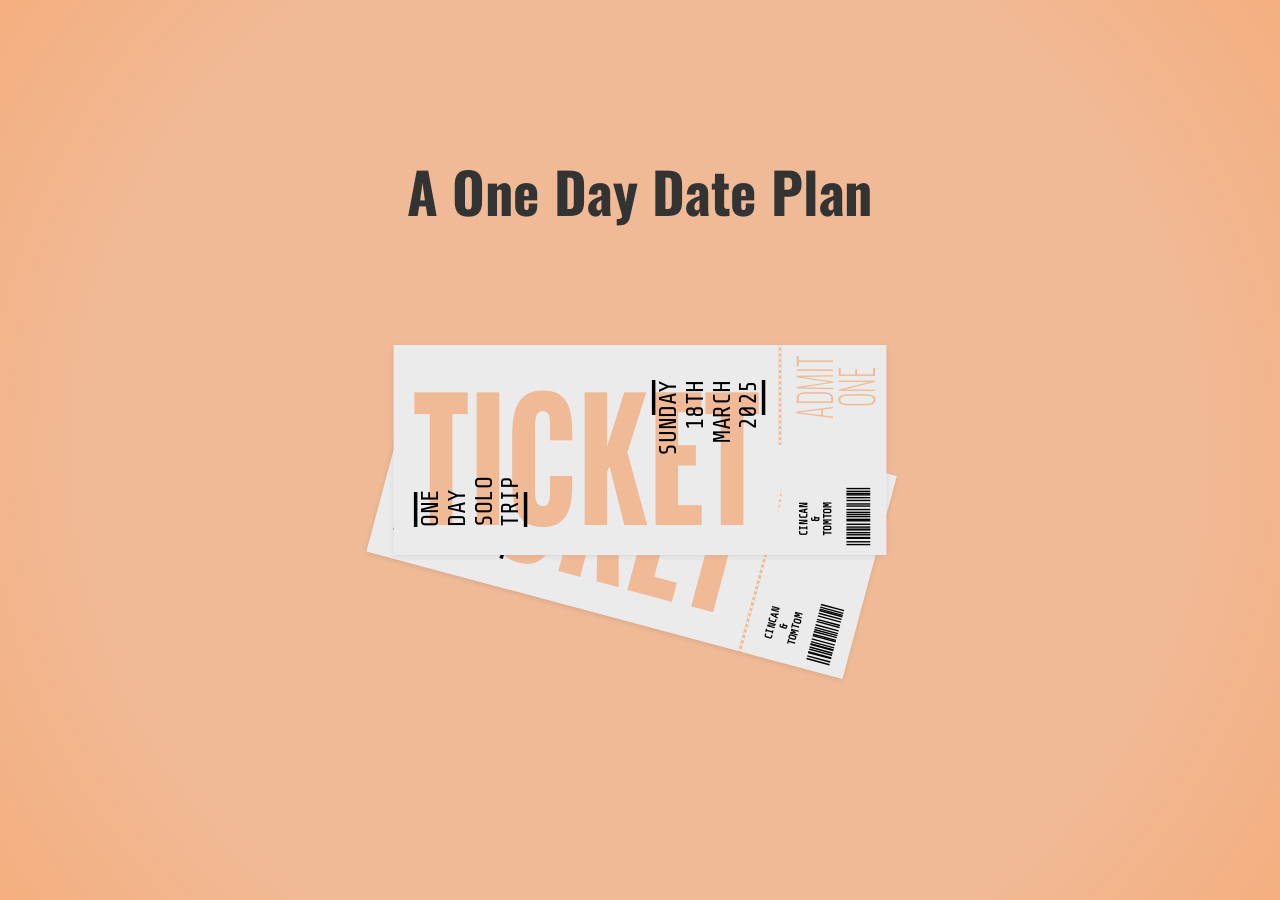
==== ticket.html @ d5c755c6 "first commit" ====
<!DOCTYPE html>
<html>
  <head>
    <title>Happy Birthday Cincan!</title>
    <link
      rel="icon"
      type="image/png"
      sizes="32x32"
      href="https://static-00.iconduck.com/assets.00/gift-icon-2048x1882-1wugth41.png"
    />
    <link
      rel="icon"
      type="image/png"
      sizes="16x16"
      href="https://static-00.iconduck.com/assets.00/gift-icon-2048x1882-1wugth41.png"
    />
    <link rel="stylesheet" href="ticket.css" />
    <script src="https://cdnjs.cloudflare.com/ajax/libs/jquery/3.2.1/jquery.min.js"></script>
  </head>
  <body>
    <div class="page-header">
      <h1>A One Day Date Plan</h1>
    </div>
    <div class="ticket-container behind">
      <div class="ticket bigger">
        <div class="ticket-content">
          <div class="ticket-background">
            <h1>Ticket</h1>
          </div>
          <div class="ticket-text">
            <div class="left">
              <div class="decoration-divider"></div>
              <h2>ONE</h2>
              <h2>DAY</h2>
              <h2>SOLO</h2>
              <h2>TRIP</h2>
              <div class="decoration-divider"></div>
            </div>
            <div class="right">
              <div class="decoration-divider"></div>
              <h2>SUNDAY</h2>
              <h2>18th</h2>
              <h2>MARCH</h2>
              <h2>2025</h2>
              <div class="decoration-divider"></div>
            </div>
          </div>
        </div>
      </div>
      <div class="ticket-divider"></div>
      <div class="ticket smaller">
        <div class="ticket-content">
          <div class="small-right">
            <h1>admit</h1>
            <h1>one</h1>
          </div>
          <div class="small-left">
            <h2>CinCan</h2>
            <h2>&</h2>
            <h2>TomTom</h2>
            <div class="barcode"></div>
          </div>
        </div>
      </div>
    </div>

    <div class="ticket-container">
      <div class="ticket bigger">
        <div class="ticket-content">
          <div class="ticket-background">
            <h1>Ticket</h1>
          </div>
          <div class="ticket-text">
            <div class="left">
              <div class="decoration-divider"></div>
              <h2>ONE</h2>
              <h2>DAY</h2>
              <h2>SOLO</h2>
              <h2>TRIP</h2>
              <div class="decoration-divider"></div>
            </div>
            <div class="right">
              <div class="decoration-divider"></div>
              <h2>Sunday</h2>
              <h2>18th</h2>
              <h2>MARCH</h2>
              <h2>2025</h2>
              <div class="decoration-divider"></div>
            </div>
          </div>
        </div>
      </div>
      <div class="ticket-divider"></div>
      <div class="ticket smaller">
        <div class="ticket-content">
          <div class="small-right">
            <h1>admit</h1>
            <h1>one</h1>
          </div>
          <div class="small-left">
            <h2>CinCan</h2>
            <h2>&</h2>
            <h2>TomTom</h2>
            <div class="barcode"></div>
          </div>
        </div>
      </div>
    </div>
  </body>
</html>
---- ticket.css ----
@import url("https://fonts.googleapis.com/css2?family=Oswald:wght@200..700&display=swap");
@import url("https://fonts.googleapis.com/css2?family=Share+Tech+Mono&display=swap");

:root {
  --ticket-color: #ebebeb;
  /* --body-color: #6d6d6d; */
  --body-color: #f0ba96;
  --background-text-color: #f0ba96;
}

* {
  margin: 0;
  padding: 0;
  box-sizing: border-box;
}

html,
body {
  min-width: 100%;
  min-height: 100vh;
}

body {
  background: var(--body-color);
  background: -moz-radial-gradient(
    circle,
    rgba(240, 186, 150, 1) 69%,
    rgba(245, 175, 128, 1) 100%
  );
  background: -webkit-radial-gradient(
    circle,
    rgba(240, 186, 150, 1) 69%,
    rgba(245, 175, 128, 1) 100%
  );
  background: radial-gradient(
    circle,
    rgba(240, 186, 150, 1) 69%,
    rgba(245, 175, 128, 1) 100%
  );
  filter: progid:DXImageTransform.Microsoft.gradient(startColorstr="#f0ba96",endColorstr="#f5af80",GradientType=1);
  overflow: hidden;
  display: flex;
  justify-content: center;
  align-items: center;
  transform: scale(0.7);
}

.ticket-container {
  display: flex;
  box-shadow: rgba(99, 99, 99, 0.2) 0px 2px 8px 0px;
  position: absolute;
}

.ticket-container.behind {
  animation: move-ticket 0.8s ease-in forwards;
}

.ticket-divider {
  height: 300px;
  border-left: 4px dotted var(--ticket-color);
}

.ticket-background,
.ticket-text {
  position: absolute;
  width: 100%;
  height: 100%;
  display: flex;
  justify-content: center;
  align-items: center;
}

.ticket {
  background-color: var(--ticket-color);
  position: relative;
}

.ticket.bigger {
  width: 550px;
  height: 300px;
}

.ticket.smaller {
  width: 150px;
  height: 300px;
}

.ticket-content {
  display: flex;
  position: relative;
  width: 100%;
  height: 100%;
}

.ticket-text {
  justify-content: space-between;
}

.ticket-background h1 {
  font-size: 180px;
  text-transform: uppercase;
  font-family: "Oswald", sans-serif;
  color: var(--background-text-color);
  -webkit-transform: scaleY(1.3);
  transform: scaleY(1.3);
}

.ticket-text h2 {
  font-family: "Share Tech Mono", monospace;
  text-transform: uppercase;
  font-size: 34px;
  font-weight: 200;
}

.left {
  width: 220px;
  transform: rotate(-90deg);
}

.right {
  width: 200px;
  transform: rotate(-90deg);
  text-align: end;
  display: flex;
  flex-direction: column;
  align-items: flex-end;
}

.decoration-divider {
  position: relative;
  width: 50px;
  height: 5px;
  background-color: black;
}

.smaller .ticket-content {
  flex-direction: column;
  justify-content: space-between;
  align-items: center;
}

.small-left {
  width: 100px;
  transform: rotate(-90deg);
  display: flex;
  flex-direction: column;
}

.small-left h2 {
  font-size: 15px;
  font-family: "Share Tech Mono", monospace;
  text-transform: uppercase;
  text-align: center;
}

.barcode {
  height: 2em;
  width: 0;
  margin: 1.2em 0 0 0.8em;
  box-shadow: 1px 0 0 1px black, 5px 0 0 1px black, 10px 0 0 1px black,
    11px 0 0 1px black, 15px 0 0 1px black, 18px 0 0 1px black,
    22px 0 0 1px black, 23px 0 0 1px black, 26px 0 0 1px black,
    30px 0 0 1px black, 35px 0 0 1px black, 37px 0 0 1px black,
    41px 0 0 1px black, 44px 0 0 1px black, 47px 0 0 1px black,
    51px 0 0 1px black, 56px 0 0 1px black, 59px 0 0 1px black,
    64px 0 0 1px black, 68px 0 0 1px black, 72px 0 0 1px black,
    74px 0 0 1px black, 77px 0 0 1px black, 81px 0 0 1px black;
}

.small-right {
  width: 100px;
  transform: rotate(-90deg);
  display: flex;
  justify-content: center;
  align-items: center;
  flex-direction: column;
}

.small-right h1 {
  text-transform: uppercase;
  font-family: "Oswald", sans-serif;
  font-weight: 100;
  font-size: 40px;
  line-height: 60px;
  -webkit-transform: scaleY(1.6);
  transform: scaleY(1.6);
  color: var(--background-text-color);
}

@keyframes move-ticket {
  0% {
    transform: rotate(0deg);
    transform-origin: left;
  }
  100% {
    transform: rotate(15deg);
    transform-origin: left;
  }
}

.page-header {
  position: absolute;
  top: 20px;
  width: 100%;
  text-align: center;
  font-family: "Oswald", sans-serif;
  font-size: 40px;
  color: #333;
}
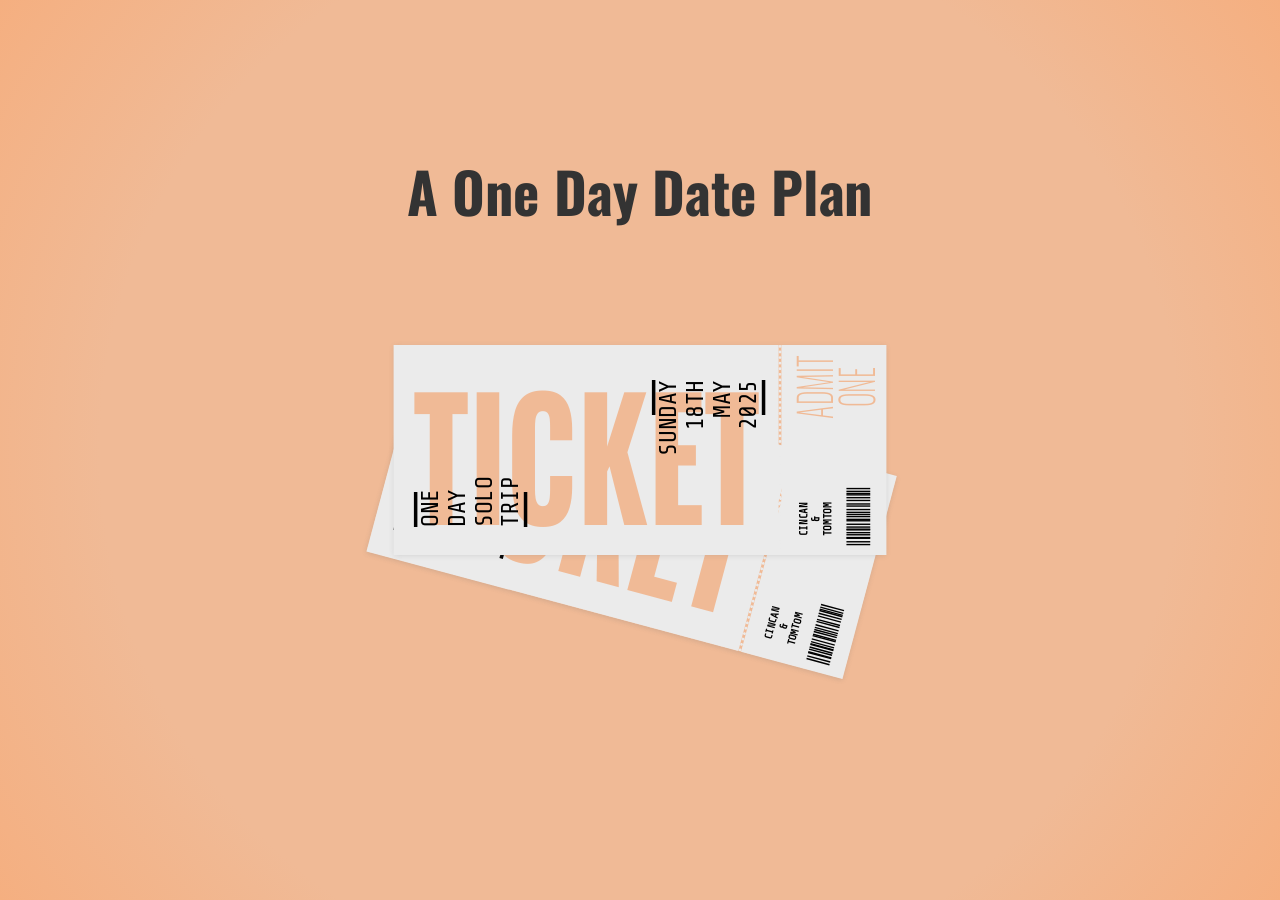
==== commit 37ff98b4: "Update ticket.html" ====
--- a/ticket.html
+++ b/ticket.html
@@ -40,7 +40,7 @@
               <div class="decoration-divider"></div>
               <h2>SUNDAY</h2>
               <h2>18th</h2>
-              <h2>MARCH</h2>
+              <h2>MAY</h2>
               <h2>2025</h2>
               <div class="decoration-divider"></div>
             </div>
@@ -83,7 +83,7 @@
               <div class="decoration-divider"></div>
               <h2>Sunday</h2>
               <h2>18th</h2>
-              <h2>MARCH</h2>
+              <h2>MAY</h2>
               <h2>2025</h2>
               <div class="decoration-divider"></div>
             </div>
--- a/ticket.css
+++ b/ticket.css
@@ -18,6 +18,7 @@
 body {
   min-width: 100%;
   min-height: 100vh;
+  overflow: hidden;
 }
 
 body {
